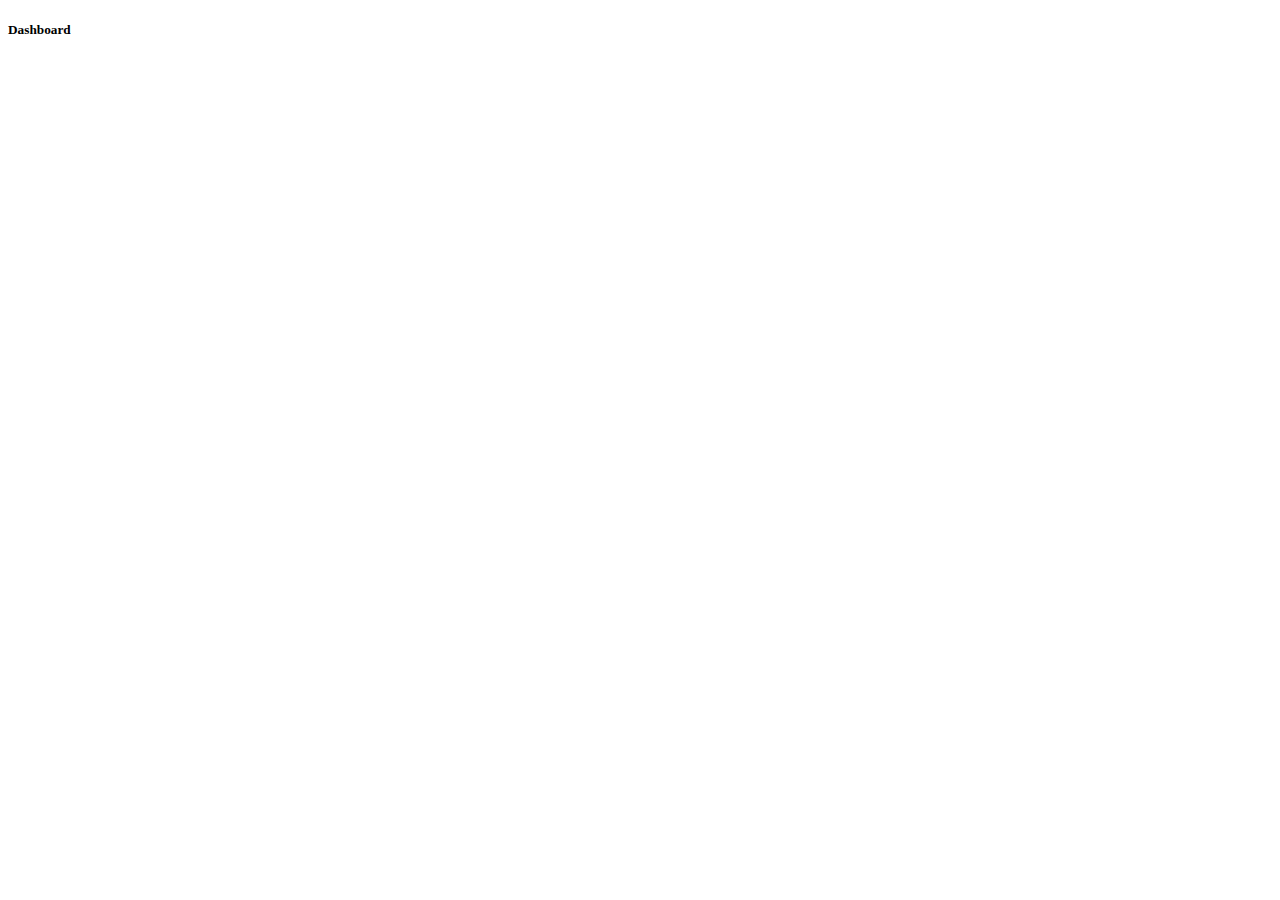
==== index.html @ f3d2bc2e "add heading" ====
<!DOCTYPE html>
<html lang="en">
<head>
    <meta charset="UTF-8">
    <meta name="viewport" content="width=device-width, initial-scale=1.0">
    <title>Document</title>
</head>
<body>
    <h5>Dashboard</h5>
</body>
</html>
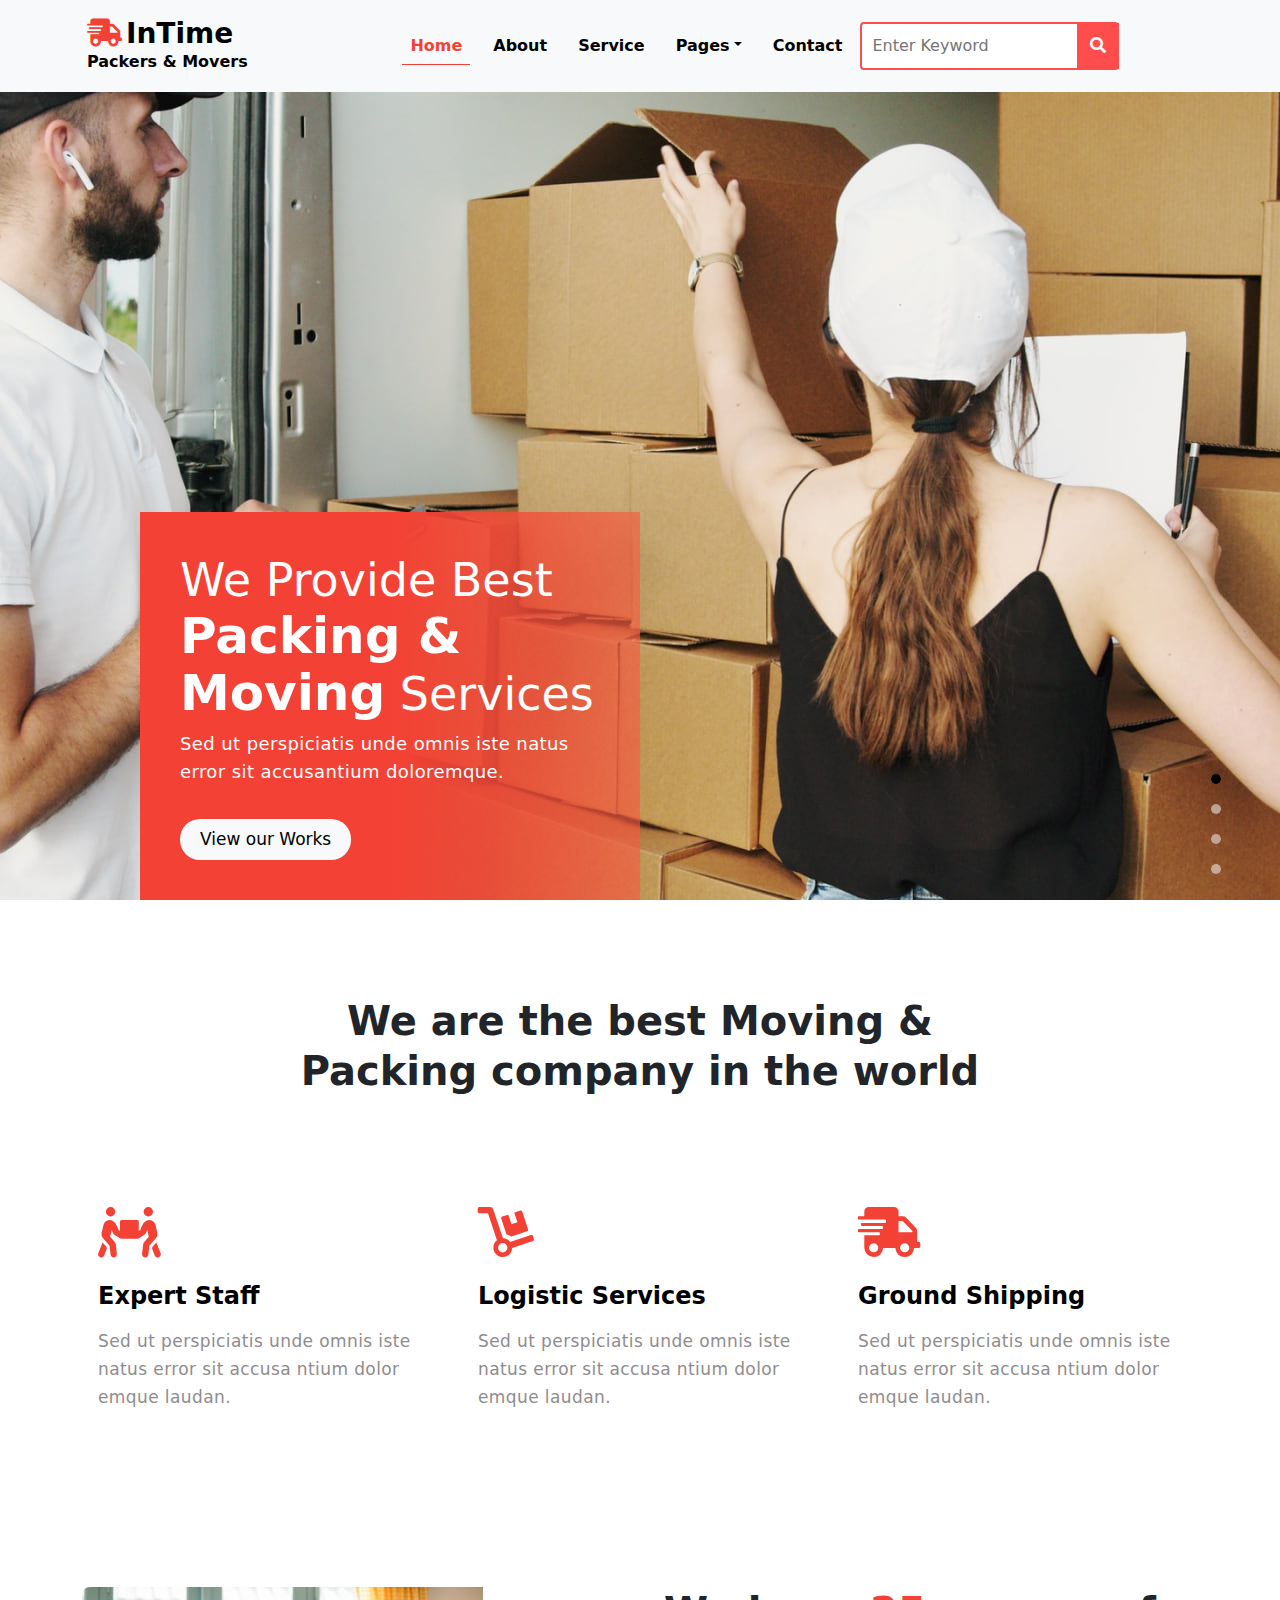
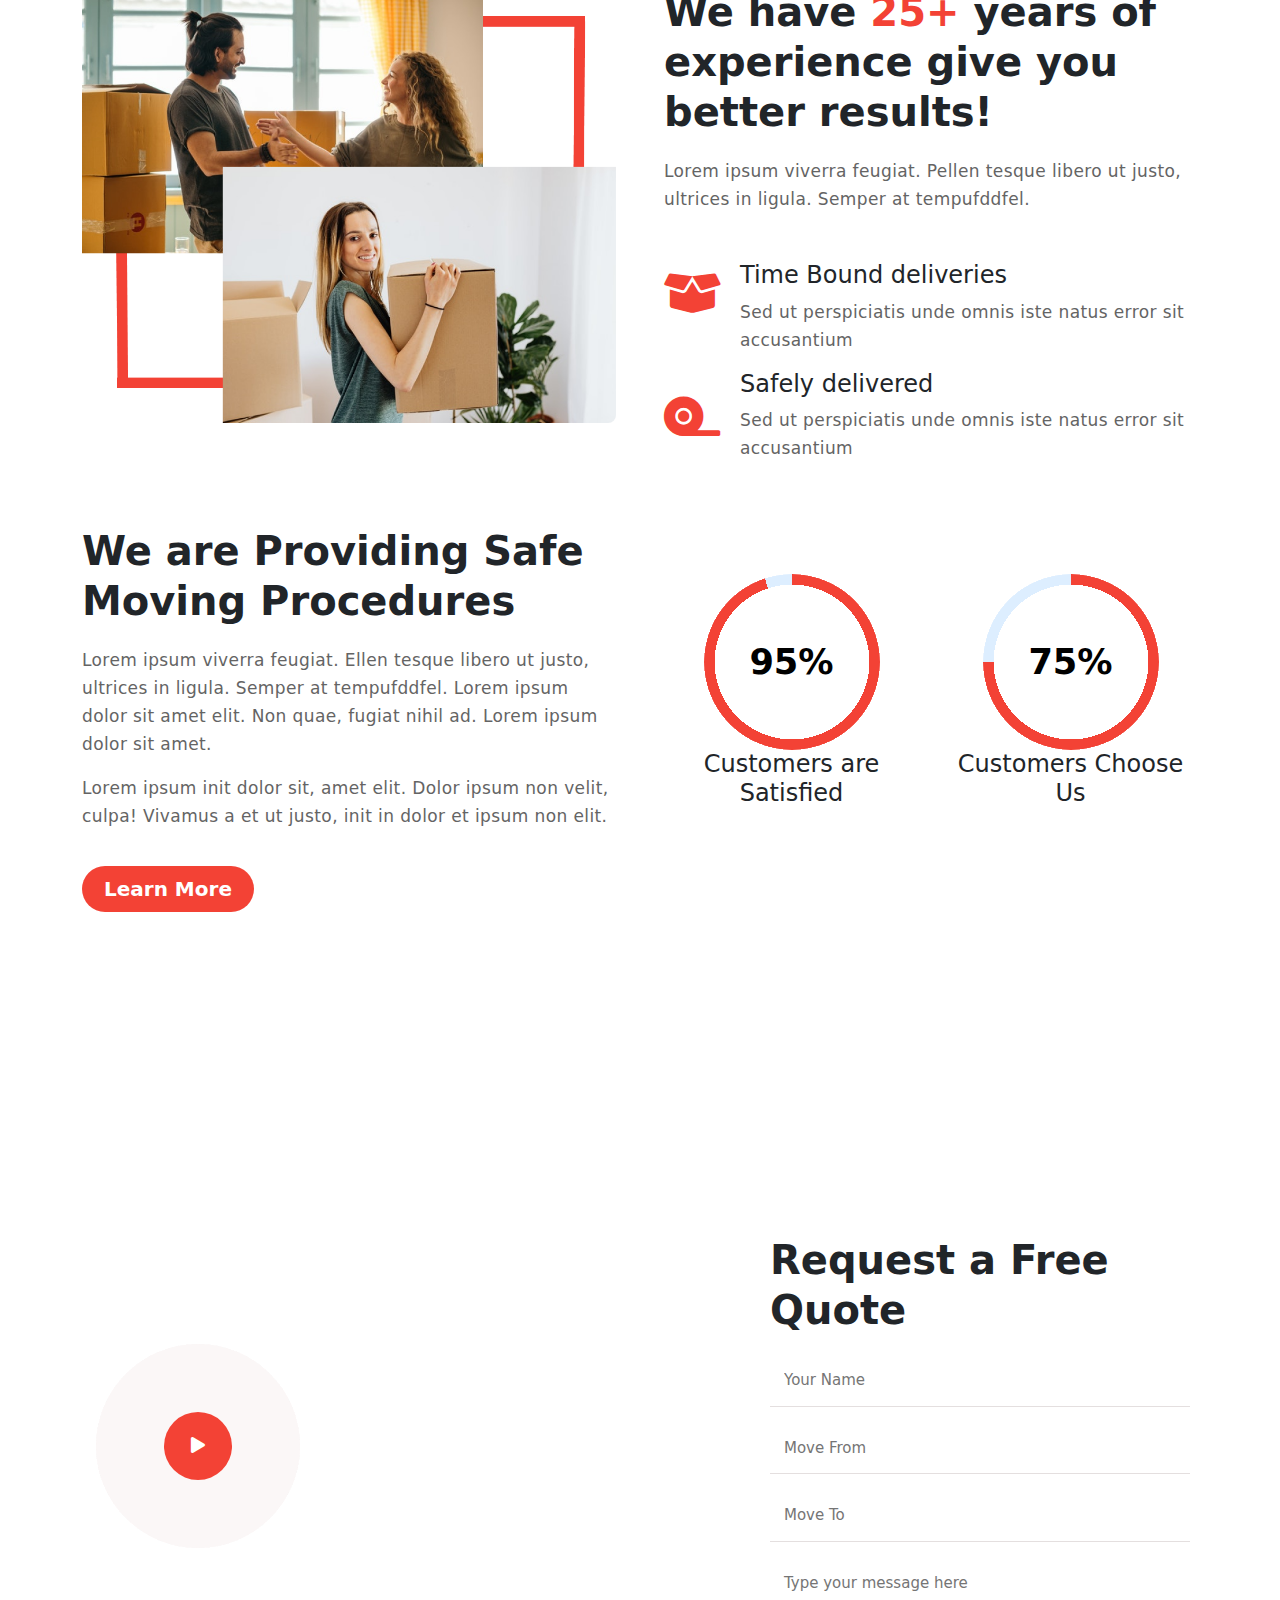
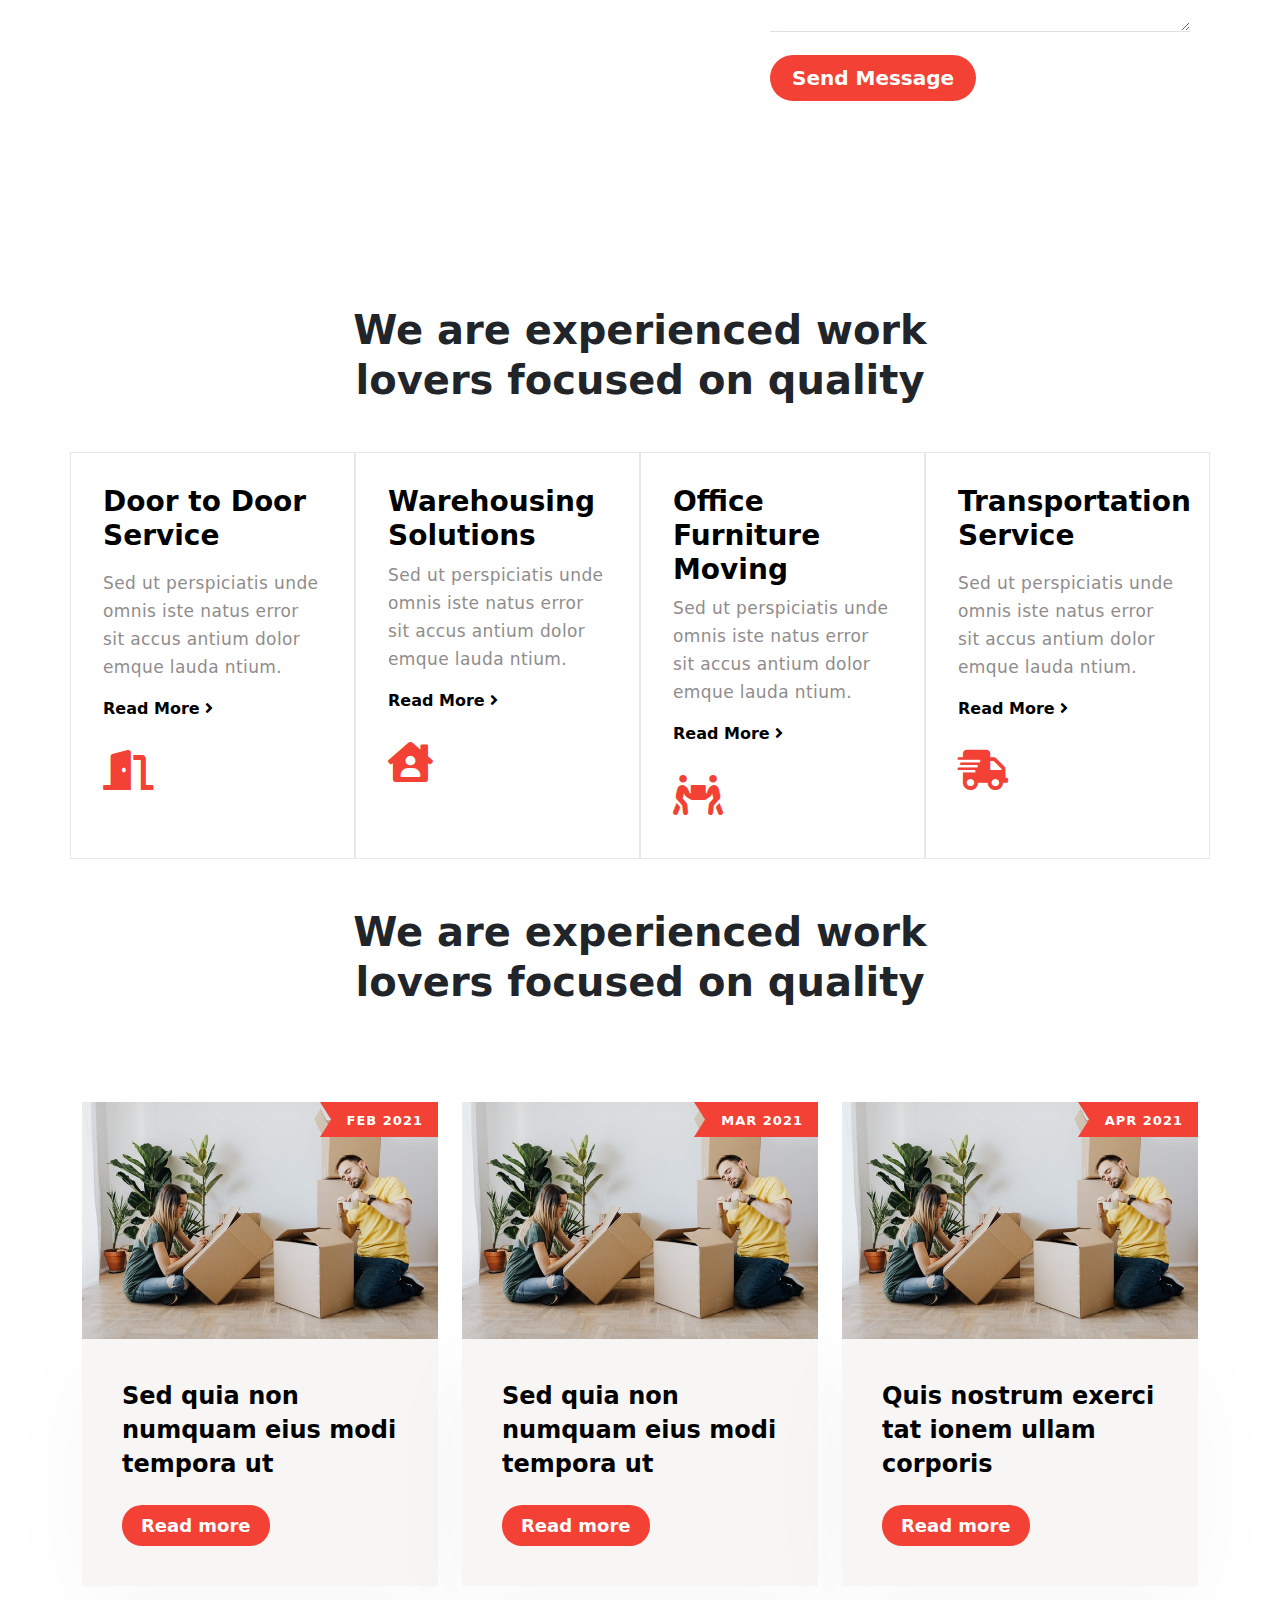
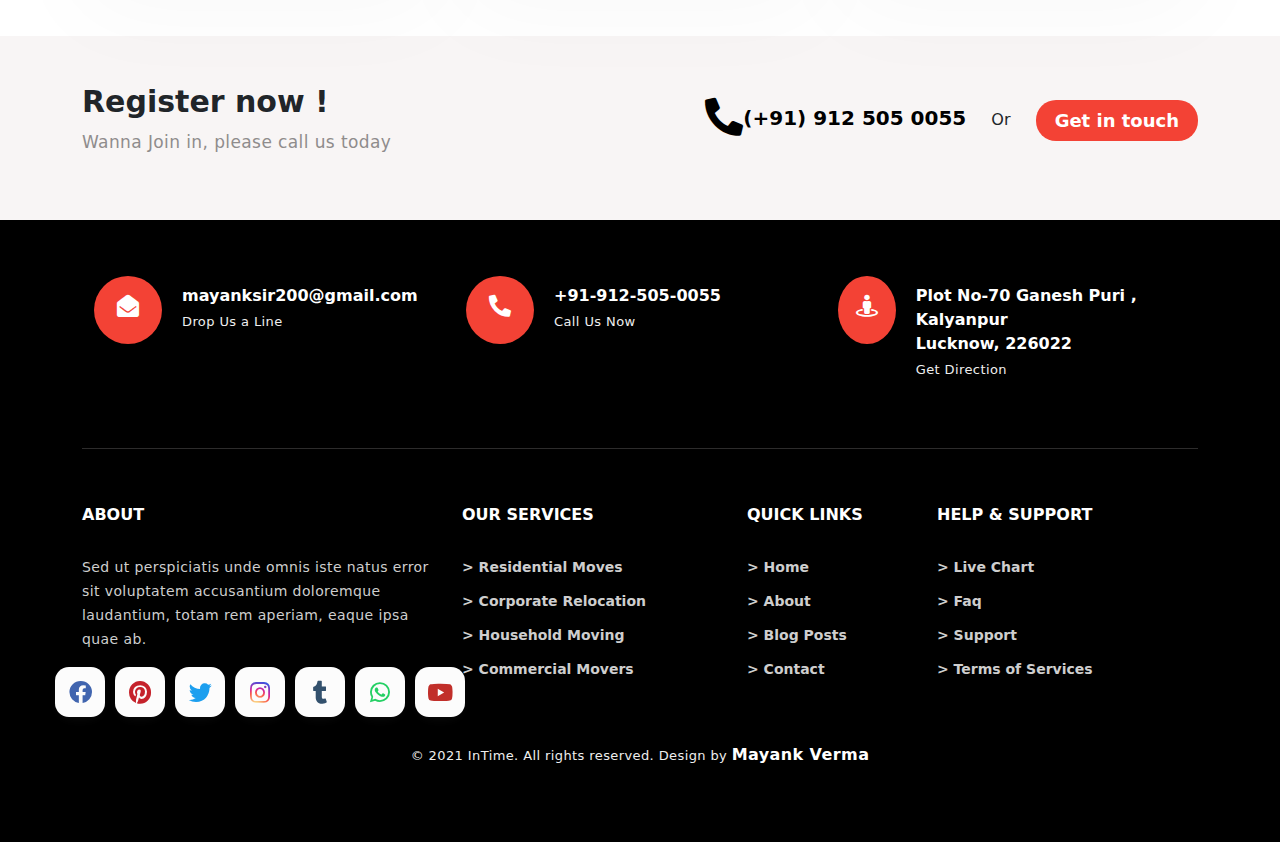
==== commit 584b421c: "add new project" ====
--- a/index.html
+++ b/index.html
@@ -2,10 +2,524 @@
 <html lang="en">
 <head>
     <meta charset="UTF-8">
+    <meta http-equiv="X-UA-Compatible" content="IE=edge">
     <meta name="viewport" content="width=device-width, initial-scale=1.0">
-    <title>Document</title>
+    <title>MK  InTime Packers & Movers</title>
+    <link rel="icon" type="image/x-icon" href="image/LOGO.jpeg">
+    <link rel="stylesheet" href="css/style.css">
+    <link rel="preconnect" href="https://fonts.googleapis.com">
+    <link rel="preconnect" href="https://fonts.gstatic.com" crossorigin>
+    <link href="https://fonts.googleapis.com/css2?family=Quicksand&display=swap" rel="stylesheet">
+    <link href="https://cdn.jsdelivr.net/npm/bootstrap@5.2.1/dist/css/bootstrap.min.css" rel="stylesheet">
+    <link rel="stylesheet" href="https://cdnjs.cloudflare.com/ajax/libs/font-awesome/5.15.4/css/all.min.css"
+        integrity="sha512-1ycn6IcaQQ40/MKBW2W4Rhis/DbILU74C1vSrLJxCq57o941Ym01SwNsOMqvEBFlcgUa6xLiPY/NS5R+E6ztJQ=="
+        crossorigin="anonymous" referrerpolicy="no-referrer" />
+
+
 </head>
+
 <body>
-    <h5>Dashboard</h5>
+    <nav class="navbar navbar-expand-lg navbar-light bg-light logo_size fixed-top">
+        <div class="container-fluid">
+            <a class="navbar-brand navbar_size" href="index.html">
+                <i class="fas fa-shipping-fast mr-1"></i>InTime <span>Packers &amp; Movers</span>
+            </a>
+            <button class="navbar-toggler" type="button" data-bs-toggle="collapse" data-bs-target="#navbarTogglerDemo01"
+                aria-controls="navbarTogglerDemo01" aria-expanded="false" aria-label="Toggle navigation">
+                <span class="navbar-toggler-icon"></span>
+            </button>
+            <div class="collapse navbar-collapse  my_navbar" id="navbarTogglerDemo01">
+                <ul class="navbar-nav">
+                    <li class="nav-item active">
+                        <a class="nav-link" href="index.html">Home</a>
+                    </li>
+                    <li class="nav-item">
+                        <a class="nav-link" href="index about.html">About</a>
+                    </li>
+                    <li class="nav-item">
+                        <a class="nav-link" href="index service.html">Service</a>
+                    </li>
+                    <li class="nav-item dropdown">
+                        <a class="nav-link dropdown-toggle show" href="#" role="button"
+                            data-bs-toggle="dropdown">Pages</a>
+                        <ul class="dropdown-menu">
+                            <li><a class="dropdown-item active" href="blogpost.html">Blog Post</a></li>
+                            <li><a class="dropdown-item" href="blogSingle.html">Blog Single</a></li>
+                            <li><a class="dropdown-item" href="IntimeErrorPage.html">404 Page</a></li>
+                            <li><a class="dropdown-item" href="IntimeEmailTemplate.html">Email Template</a></li>
+                            <li><a class="dropdown-item" href="index.html">Landing Page</a></li>
+                            <li><a class="dropdown-item" href="#">Shortcodes</a></li>
+                        </ul>
+                    <li class="nav-item">
+                        <a class="nav-link" href="index contact.html">Contact</a>
+                    </li>
+                </ul>
+                <div class="search-right ml-lg-3">
+                    <form action="error.html" method="GET" class="search-box position-relative">
+                        <div class="input-search">
+                            <input type="search" placeholder="Enter Keyword" name="search" required="required"
+                                autofocus="" class="search-popup">
+                        </div>
+                        <button type="submit" class="btn search-btn"><i class="fas fa-search"></i></button>
+                    </form>
+                </div>
+                <div class="dark-light">
+                    <i class='bx bx-moon moon'></i>
+                    <i class='bx bx-sun sun'></i>
+                  </div>
+            </div>
+        </div>
+    </nav>
+    <!-- -------------------------------------------image_banner_section--------------------------------------------------------------------------
+    ----------------------------------------------------------------------------------->
+    <section>
+        <div id="carouselExampleCaptions" class="carousel slide" data-bs-ride="carousel">
+            <ul class="carousel-indicators">
+                <li data-bs-target="#carouselExampleCaptions" data-bs-slide-to="0" class="active" aria-current="true"
+                    aria-label="Slide 1"></li>
+                <li data-bs-target="#carouselExampleCaptions" data-bs-slide-to="1" aria-label="Slide 2"></li>
+                <li data-bs-target="#carouselExampleCaptions" data-bs-slide-to="2" aria-label="Slide 3"></li>
+                <li data-bs-target="#carouselExampleCaptions" data-bs-slide-to="3" aria-label="Slide 4"></li>
+            </ul>
+            <div class="carousel-inner mb-5">
+                <div class="carousel-item active" data-bs-interval="3000">
+                    <img src="./image/banner1.jpg" class="d-block w-100" alt="banner1">
+                    <div class="banner-info-bg">
+                        <h5>We Provide Best <span class="font-weight-bold">Packing &amp; Moving</span> Services</h5>
+                        <p class="mt-2">Sed ut perspiciatis unde omnis iste natus error sit accusantium doloremque.</p>
+                        <a href="#"><button type="button" class="btn btn-light"> View our Works</button></a>
+                    </div>
+                </div>
+                <div class="carousel-item" data-bs-interval="2000">
+                    <img src="./image/banner2.jpg" class="d-block w-100" alt="banner2">
+                    <div class="banner-info-bg">
+                        <h5>We Provide Best <span class="font-weight-bold">Packing &amp; Moving</span> Services</h5>
+                        <p class="mt-2">Sed ut perspiciatis unde omnis iste natus error sit accusantium doloremque.</p>
+                        <a href="#"><button type="button" class="btn btn-light"> View our Works</button></a>
+                    </div>
+                </div>
+                <div class="carousel-item" data-bs-interval="2000">
+                    <img src="./image/banner3.jpg" class="d-block w-100" alt="banner3">
+                    <div class="banner-info-bg">
+                        <h5>We Provide Best <span class="font-weight-bold">Packing &amp; Moving</span> Services</h5>
+                        <p class="mt-2">Sed ut perspiciatis unde omnis iste natus error sit accusantium doloremque.</p>
+                        <a href="#"><button type="button" class="btn btn-light"> View our Works</button></a>
+                    </div>
+                </div>
+                <div class="carousel-item" data-bs-interval="2000">
+                    <img src="./image/banner4.jpg" class="d-block w-100" alt="banner4">
+
+                    <!-- ----------------------banner_info/////banner_image------------------------------------ -->
+
+                    <div class="banner-info-bg">
+                        <h5>We Provide Best <span class="font-weight-bold">Packing &amp; Moving</span> Services</h5>
+                        <p class="mt-2">Sed ut perspiciatis unde omnis iste natus error sit accusantium doloremque.</p>
+                        <a href="#"><button type="button" class="btn btn-light"> View our Works</button></a>
+                    </div>
+                </div>
+            </div>
+        </div>
+    </section>
+    <!-- -------------------------------------------about_section----------------------------------------------------------------
+   ----------------------------------------------------------------------------------->
+    <section class="about_section py-5">
+        <div class="container">
+            <div class="title_heading">
+                <h3 class="title_main">We are the best Moving &amp; Packing company in the <span>world</span></h3>
+            </div>
+            <div class="row py-5">
+                <div class="col-lg-4 col-md-6">
+                    <div class="about-single p-3">
+                        <div class="about-icon mb-4">
+                            <i class="fas fa-people-carry"></i>
+                        </div>
+                        <div class="about-content">
+                            <h5 class="mb-3"><a href="about.html">Expert Staff</a></h5>
+                            <p>Sed ut perspiciatis unde omnis iste natus error sit accusa ntium dolor emque
+                                laudan.</p>
+                        </div>
+                    </div>
+                </div>
+                <div class="col-lg-4 col-md-6 mt-md-0 mt-3">
+                    <div class="about-single p-3">
+                        <div class="about-icon mb-4">
+                            <i class="fas fa-dolly"></i>
+                        </div>
+                        <div class="about-content">
+                            <h5 class="mb-3"><a href="about.html">Logistic Services</a></h5>
+                            <p>Sed ut perspiciatis unde omnis iste natus error sit accusa ntium dolor emque
+                                laudan.</p>
+                        </div>
+                    </div>
+                </div>
+                <div class="col-lg-4 col-md-6 mt-lg-0 mt-3">
+                    <div class="about-single p-3">
+                        <div class="about-icon mb-4">
+                            <i class="fas fa-shipping-fast"></i>
+                        </div>
+                        <div class="about-content">
+                            <h5 class="mb-3"><a href="about.html">Ground Shipping</a></h5>
+                            <p>Sed ut perspiciatis unde omnis iste natus error sit accusa ntium dolor emque
+                                laudan.</p>
+                        </div>
+                    </div>
+                </div>
+            </div>
+        </div>
+    </section>
+    <!-- -------------------------------------------about_block_section-----------------------------------------------
+   ----------------------------------------------------------------------------------->
+    <section class="about_block mt-5">
+        <div class="container">
+            <div class="row gx-5">
+                <div class="col-lg-6 mb-5">
+                    <img class="img-fluid img_responsive" src="./image/about.png" alt="about">
+                </div>
+                <div class="col-lg-6 title_main-2">
+                    <h3>
+                        We have
+                        <span>25+</span>
+                        years of experience give you better results!
+                    </h3>
+                    <p>
+                        Lorem ipsum viverra feugiat. Pellen tesque libero ut justo, ultrices in ligula. Semper at
+                        tempufddfel.
+                    </p>
+                    <div class="about-info-m d-flex mt-5">
+                        <div class="icon_style">
+                            <i class="fas fa-box-open mr-4"></i>
+                        </div>
+                        <div class="about-detail">
+                            <h4>Time Bound deliveries</h4>
+                            <p>Sed ut perspiciatis unde omnis iste natus error sit accusantium</p>
+                        </div>
+                    </div>
+                    <div class="about-info-m d-flex">
+                        <div class="icon_style">
+                            <i class="fas fa-tape mt-4"></i>
+                        </div>
+                        <div class="about-detail">
+                            <h4>Safely delivered</h4>
+                            <p>Sed ut perspiciatis unde omnis iste natus error sit accusantium</p>
+                        </div>
+                    </div>
+                </div>
+            </div>
+        </div>
+    </section>
+    <!-- -------------------------------------------about_block_section--------------------------------------------------
+   ----------------------------------------------------------------------------------->
+    <section class="home_block mt-5">
+        <div class="container">
+            <div class="row gx-5">
+                <div class="col-lg-6 title_main-2">
+                    <h3>
+                        We are Providing Safe Moving Procedures
+                    </h3>
+                    <p>
+                        Lorem ipsum viverra feugiat. Ellen tesque libero ut justo, ultrices in ligula. Semper at
+                        tempufddfel.
+                        Lorem ipsum dolor sit amet elit. Non quae, fugiat nihil ad. Lorem ipsum dolor sit amet.
+                    </p>
+                    <p>
+                        Lorem ipsum init dolor sit, amet elit. Dolor ipsum non velit, culpa! Vivamus a et ut justo,
+                        init in dolor et ipsum non elit.
+                    </p>
+                    <a href="#" class="btn btn_style">Learn More </a>
+                </div>
+                <div class="col-lg-6 title_main-2 mt-5">
+                    <div class="row text-center">
+                        <div class="col-md-6 d-flex justify-content-center">
+                            <div class="circle1">
+                                <div class="mx-auto" role="progressbar" aria-valuenow="95" aria-valuemin="0"
+                                    aria-valuemax="100" style="--value:95"></div>
+                                <h4>Customers are Satisfied</h4>
+                            </div>
+                        </div>
+                        <div class="col-md-6 d-flex justify-content-center">
+                            <div class="circle1">
+                                <div class="mx-auto" role="progressbar" aria-valuenow="75" aria-valuemin="0"
+                                    aria-valuemax="100" style="--value:75"></div>
+                                <h4>Customers Choose Us</h4>
+                            </div>
+                        </div>
+                    </div>
+                </div>
+            </div>
+        </div>
+        </div>
+    </section>
+    <!----------------------------------------------vdo_banner_section-----------------------------
+    -------------------------------------------------------------------------------------------------------->
+    <section class="vdo_banner mt-5">
+        <div class="container">
+            <div class="row align-items-center sec_vdo">
+                <div class="col-lg-6 col-sm-4">
+                    <div class="video-main">
+                        <div class="promo-video">
+                            <div class="waves-block">
+                                <div class="waves wave-1"></div>
+                                <div class="waves wave-2"></div>
+                                <div class="waves wave-3"></div>
+                            </div>
+                        </div>
+                        <a href="https://www.youtube.com/watch?v=BqI0Q7e4kbk" class="video video-popup mfp-iframe"
+                            data-lity>
+                            <i class="fa fa-play"></i></a>
+                    </div>
+                </div>
+                <div class="col-lg-6 col-sm-8">
+                    <div class="form_content title_main-2">
+                        <h3>Request a Free Quote</h3>
+                        <form action="#" method="post">
+                            <input type="text" name="Name" id="w3lName" placeholder="Your Name" required=""
+                                autocomplete="off">
+                            <input type="text" name="Name" id="w3lName" placeholder="Move From" required="">
+                            <input type="text" name="Name" id="w3lName" placeholder="Move To" required="">
+                            <textarea name="Message" id="w3lMessage" placeholder="Type your message here"
+                                required=""></textarea>
+                            <button class="btn btn-style">Send Message</button>
+                        </form>
+                    </div>
+                </div>
+            </div>
+        </div>
+    </section>
+    <!-- ---------------------------------------------------------------company_fetures_section------------------------
+    -------------------------------------- -->
+    <section class="company_fetures">
+        <div class="container">
+            <div class="title_heading">
+                <h3 class="title_main">We are experienced work lovers focused on quality</h3>
+            </div>
+            <div class="row">
+                <div class="col-lg-3 col-sm-6 feature-body">
+                    <div class="feature-info">
+                        <h3 class="feature-titel mb-3"> <a href="about.html">Door to Door Service</a></h3>
+                        <p>Sed ut perspiciatis unde omnis iste natus error sit accus antium dolor emque lauda ntium.
+                        </p>
+                        <a href="about.html" class="feature-link">Read More <i class="fas fa-angle-right"></i></a>
+                    </div>
+                    <div class="feature-icon">
+                        <i class="fas fa-door-open"></i>
+                    </div>
+                </div>
+                <div class="col-lg-3 col-sm-6 feature-body">
+                    <div class="feature-info">
+                        <h3> <a href="about.html">Warehousing Solutions</a></h3>
+                        <p>Sed ut perspiciatis unde omnis iste natus error sit accus antium dolor emque lauda ntium.
+                        </p>
+                        <a href="about.html" class="feature-link">Read More <i class="fas fa-angle-right"></i></a>
+                    </div>
+                    <div class="feature-icon">
+                        <i class="fas fa-house-user"></i>
+                    </div>
+                </div>
+                <div class="col-lg-3 col-sm-6 feature-body">
+                    <div class="feature-info">
+                        <h3 class="feature-titel"> <a href="about.html">Office Furniture Moving</a></h3>
+                        <p>Sed ut perspiciatis unde omnis iste natus error sit accus antium dolor emque lauda ntium.
+                        </p>
+                        <a href="about.html" class="feature-link">Read More <i class="fas fa-angle-right"></i></a>
+                    </div>
+                    <div class="feature-icon">
+                        <i class="fas fa-people-carry"></i>
+                    </div>
+                </div>
+                <div class="col-lg-3 col-sm-6 feature-body">
+                    <div class="feature-info">
+                        <h3 class="feature-titel mb-3"> <a href="about.html">Transportation Service</a></h3>
+                        <p>Sed ut perspiciatis unde omnis iste natus error sit accus antium dolor emque lauda ntium.
+                        </p>
+                        <a href="about.html" class="feature-link">Read More <i class="fas fa-angle-right"></i></a>
+                    </div>
+                    <div class="feature-icon">
+                        <i class="fas fa-shipping-fast"></i>
+                    </div>
+                </div>
+            </div>
+        </div>
+    </section>
+    <!-- ----------------------------------------Blog_content--Section----------------------------------------
+    ---------------------------------------- -->
+
+    <section class="blog_content mt-5">
+        <div class="container">
+            <div class="title_heading">
+                <h3 class="title_main">We are experienced work lovers focused on quality</h3>
+            </div>
+            <div class="row">
+                <div class="col-lg-4 col-md-6  mt-5">
+                    <div class="card-header p-0 position-relative">
+                        <a href="blogSingle.html" class="zoom d-block">
+                            <img class="card-img-bottom d-block" src="./image/blog2.jpg" alt="Card image cap">
+                        </a>
+                        <div class="course-price-badge">Feb 2021</div>
+                    </div>
+                    <div class="card-body course-details">
+                        <a href="blogSingle.html" class="course-desc">Sed quia non numquam eius modi tempora ut
+                        </a>
+                        <div class="blog-bottom-info mt-4">
+                            <a href="blogSingle.html" class="btn btn-style">Read more</a>
+                        </div>
+                    </div>
+                </div>
+                <div class="col-lg-4 col-md-6  mt-5">
+                    <div class="card-header p-0 position-relative">
+                        <a href="blogSingle.html" class="zoom d-block">
+                            <img class="card-img-bottom d-block" src="./image/blog2.jpg" alt="Card image cap">
+                        </a>
+                        <div class="course-price-badge">MAR 2021</div>
+                    </div>
+                    <div class="card-body course-details">
+                        <a href="blogSingle.html" class="course-desc">Sed quia non numquam eius modi tempora ut
+                        </a>
+                        <div class="blog-bottom-info mt-4">
+                            <a href="blogSingle.html" class="btn btn-style">Read more</a>
+                        </div>
+                    </div>
+                </div>
+                <div class="col-lg-4 col-md-6 mt-5">
+                    <div class="card-header p-0 position-relative">
+                        <a href="blogSingle.html" class="zoom d-block">
+                            <img class="card-img-bottom d-block" src="./image/blog2.jpg" alt="Card image cap">
+                        </a>
+                        <div class="course-price-badge">APR 2021</div>
+                    </div>
+                    <div class="card-body course-details">
+                        <a href="blogSingle.html" class="course-desc">Quis nostrum exerci tat ionem ullam corporis
+                            <div class="blog-bottom-info mt-4">
+                                <a href="blogSingle.html" class="btn btn-style">Read more</a>
+                            </div>
+                    </div>
+                </div>
+            </div>
+        </div>
+    </section>
+    <!-- --------------------------------------------call_action-----------------------------
+    ------------------------------------ -->
+    <section class="call_action">
+        <div class="container py-md-5 py-6">
+            <div class="row">
+                <div class="col-md-6 col-float-lt">
+                    <h3 class="title-big">Register now !</h3>
+                    <p>Wanna Join in, please call us today</p>
+                </div>
+                <div class="col-md-6 float-rt action_sec" style="text-align:right;">
+                    <ul class="buttons">
+                        <li class="phone-sec"><span><i class='fas fa-phone-alt'></i></span>
+                            <a class="call-style-w3" href="tel:(+91)&nbsp;912 505 0055">(+91) 912 505 0055</a>
+                        </li>
+                        <li class="green">Or</li>
+                        <li><a href="index contact.html" class="btn btn-style">Get in touch</a> </li>
+                    </ul>
+                </div>
+            </div>
+        </div>
+        </div>
+    </section>
+    <!-- --------------------------------------------footer_section-----------------------------
+    ------------------------------------ -->
+    <footer class="footer_web py-2">
+        <div class="container py-md-5 py-4">
+            <div class="sub_contact mb-5 pb-5">
+                <div class="row mx-auto">
+                    <div class="col-md-4 col-sm-6 footer-contact ">
+                        <span class="fas fa-envelope-open" aria-hidden="true"></span>
+                        <div class="mt-2">
+                            <a href="mailto:mayanksir200@gmail.com">mayanksir200@gmail.com</a>
+                            <p>Drop Us a Line</p>
+                        </div>
+                    </div>
+                    <div class="col-md-4 col-sm-6 footer-contact">
+                        <span class="fas fa-phone-alt" aria-hidden="true"></span>
+                        <div class="mt-2">
+                            <a href="tel:+91-912-505-0055">+91-912-505-0055</a>
+                            <p>Call Us Now</p>
+                        </div>
+                    </div>
+                    <div class="col-md-4 col-sm-6 footer-contact  ">
+                        <span class="fas fa-street-view" aria-hidden="true"></span>
+                        <div class="mt-2">
+                            <a href="https://goo.gl/maps/ehGGfSjqwCqf8eVH6">Plot No-70 Ganesh Puri , Kalyanpur<br>
+                                Lucknow, 226022</a>
+                            <p>Get Direction</p>
+                        </div>
+                    </div>
+                </div>
+            </div>
+            <div class="row sub_column pt-lg-2">
+                <div class="col-lg-4 col-sm-6 sub-one-left">
+                    <h6>About</h6>
+                    <p>Sed ut perspiciatis unde omnis iste natus error sit voluptatem accusantium
+                        doloremque
+                        laudantium, totam rem aperiam, eaque ipsa quae ab.
+                    </p>
+                    <div class="wrapper">
+                        <a href="#"><div class="bg-ico" id="facebook"><i class="fab fa-facebook social  facebook fa-3x"></i></div></a>
+                        <a href="#"><div class="bg-ico" id="pinterest"><i class="fab fa-pinterest social  pinterest fa-3x"></i></div></a>
+                        <a href="#"><div class="bg-ico" id="twitter"><i class="fab fa-twitter social  twitter fa-3x"></i></div></a>
+                        <a href="#"><div class="bg-ico" id="instagram"><i class="fab fa-instagram social  instagram fa-3x"></i></div></a>
+                        <a href="#"><div class="bg-ico" id="tumblr"><i class="fab fa-tumblr social  tumblr fa-3x"></i></div></a>
+                        <a href="#"><div class="bg-ico" id="whatsapp"><i class="fab fa-whatsapp social  whatsapp fa-3x"></i></div></a>
+                        <a href="#"><div class="bg-ico" id="youtube"><i class="fab fa-youtube social  youtube fa-3x"></i></div></a>
+                    </div>                        
+                </div>
+                <div class="col-lg-3 col-sm-6 sub-two-right pl-lg-5 mt-sm-0 mt-5">
+                    <h6>Our Services</h6>
+                    <ul>
+                        <li><a href="services.html">>&nbsp;Residential Moves</a>
+                        </li>
+                        <li><a href="services.html">>&nbsp;Corporate Relocation</a>
+                        </li>
+                        <li><a href="services.html">>&nbsp;Household Moving</a>
+                        </li>
+                        <li><a href="services.html">>&nbsp;Commercial Movers</a>
+                        </li>
+                    </ul>
+                </div>
+                <div class="col-lg-2 col-sm-6 sub-two-right mt-lg-0 mt-sm-5 mt-4">
+                    <h6>Quick links</h6>
+                    <ul>
+                        <li><a href="index.html">>&nbsp;Home</a></li>
+                        <li><a href="about.html">>&nbsp;About</a>
+                        </li>
+                        <li><a href="blog.html">>&nbsp;Blog Posts</a>
+                        </li>
+                        <li><a href="contact.html">>&nbsp;Contact</a></li>
+                    </ul>
+                </div>
+                <div class="col-lg-3 col-sm-6 sub-two-right pl-lg-5 mt-lg-0 mt-sm-5 mt-4">
+                    <h6>Help &amp; Support</h6>
+                    <ul>
+                        <li><a href="#live">>&nbsp;Live Chart</a></li>
+                        <li><a href="#faq">>&nbsp;Faq</a></li>
+                        <li><a href="#support">>&nbsp;Support</a></li>
+                        <li><a href="#terms">>&nbsp;Terms of Services</a></li>
+                    </ul>
+                </div>
+            </div>
+            <div class="copyright-footer text-center mt-4">
+                <div class="container">
+                    <div class="columns">
+                        <p>© 2021 InTime. All rights reserved. Design by
+                            <a href="https://www.linkedin.com/in/mayank-verma-4409b9237" target="_blank">Mayank Verma</a>
+                        </p>
+                    </div>
+                </div>
+            </div>
+        </div>
+    </footer>
+
+    <script src="https://cdn.jsdelivr.net/npm/bootstrap@5.2.1/dist/js/bootstrap.bundle.min.js"></script>
+    <script src="https://cdnjs.cloudflare.com/ajax/libs/jquery/3.6.1/jquery.min.js"></script>
+    <script>
+        function myFunction() {
+            var element = document.body;
+            element.classList.toggle("dark-mode");
+        }
+    </script>
+
 </body>
+
 </html>--- a/css/style.css
+++ b/css/style.css
@@ -0,0 +1,1601 @@
+*{
+    margin: 0;
+    padding: 0;
+    box-sizing: border-box;
+    
+}
+
+body{
+    
+    font-family: -apple-system, BlinkMacSystemFont, "Segoe UI", Roboto, Oxygen-Sans, Ubuntu, Cantarell, "Helvetica Neue", 
+    sans-serif;
+    
+}
+/* ------------------------------------------navbar_section------------------------------------------ */
+header {
+    background-color:aliceblue;
+    padding: 0px;
+    transition: all 0.4s ease 0s;
+    height: 90px;
+    display: grid;
+    align-items: center;
+}
+.nav_fixed_top{
+    position: fixed;
+    top: 0;
+    right: 0;
+    left: 0;
+    z-index: 1030;
+}
+.logo_size .navbar-brand{
+    font-size: 28px;
+    font-weight: 800;
+    margin-left: 75px;
+}
+.navbar-brand i{
+    color: #f34235;
+    margin-right: 4px;
+}
+.navbar .navbar-brand:hover{
+    color: #f34235 !important;
+
+}
+.navbar-brand span{
+    font-size: 16px;
+    font-weight: 600;
+    display: block;
+    text-align: center;
+    color: #000;
+    position: relative;
+    top: -5px;
+    transition: 1s background-color;
+}
+.navbar-brand span:hover{
+    color:#f34235;
+    transition-delay: 0;
+}
+
+.my_navbar{
+      justify-content: center;
+}
+.navbar-expand-lg .navbar-nav .nav-item.active .nav-link, .navbar-expand-lg .navbar-nav .nav-link:hover {
+    border-bottom: 1px solid #f34235;
+    color: #f34235;
+    transition-delay: 0;
+}
+.navbar-expand-lg .navbar-nav .nav-link {
+    padding: 6px 7px;
+    font-size: 16px;
+    color: #000;
+    font-weight: 600;
+    transition: 1s background-color;
+}
+.my_navbar .navbar-nav{
+    gap: 15px;
+}
+.my_navbar .dropdown-item {
+    font-size: 16px;
+    color: #000;
+    padding: 5px 24px;
+    font-weight: 600;
+}
+a.dropdown-item.active {
+    background: transparent;
+    color:#ff4c4c;
+    
+}
+a.dropdown-item:hover{
+    color: #ff4c4c;
+    background: transparent;
+   
+}
+.my_navbar .dropdown-menu{
+    width: 12rem;
+    transform: translateX(-50px);
+    background: #fff;
+    border: 1px solid var(--border-color);
+    box-shadow: rgb(12 12 12 / 6%) 0px 1px 20px 0px;
+    padding: 1rem 0;
+
+}
+.navbar .search-right {
+    margin: 0 10px 0 10px;
+}
+.navbar form.search-box {
+    display: flex;
+    align-items: center;
+}
+.navbar form.search-box input {
+    font-size: 16px;
+    color: #000;
+    border: none;
+    background: #ffff;
+    padding: 10px 45px 10px 10px;
+    width: 100%;
+    border-radius: 4px;
+    border: 2px solid #ff4c4c;
+    outline: none;
+    overflow: visible;
+}
+.btn.search-btn {
+    position: absolute;
+    color: #fff;
+    right: 0;
+    padding: 10px 12px;
+    background-color: #ff4c4c !important;
+    border-radius: 0;
+}
+@media (max-width: 992px){
+    .my_navbar .dropdown-menu {
+        margin-left: 52px;
+    }
+    }
+            /* -------------------------navbar_end------------------------- */
+
+/* ---------------------------banner_image_section------------------------------------------------------- */
+ 
+.banner-info-bg {
+    max-width: 500px;
+    background: #f34235;
+    padding: 40px;
+    position: absolute;
+    margin-left: 140px;
+    bottom: 0;
+    z-index: 99;
+    background: linear-gradient(to right, #f34235 51%, #f85a40a1 100%);
+}
+.carousel-inner .banner-info-bg h5 {
+    font-size: 46px;
+    line-height: 56px;
+    font-weight: 300;
+    color: #fff;
+}
+.carousel-inner .banner-info-bg p {
+    color: #fff;
+    font-size: 18px;
+    font-weight: 300;
+}
+.btn-style-white {
+    color: #060606;
+    background: #fff;
+}
+.banner-info-bg span{
+    color: #fff;
+    font-size: 50px;
+    font-weight: 600;
+}
+.banner-info-bg .btn{
+
+    border-radius: 20px;
+    font-size: 17px;
+    padding: 8px 20px;
+    border: none;
+    font-weight: 500;
+    margin-top: 17px;
+    transition: 1s background-color;
+}
+
+button.btn.btn-light:hover {
+    background: #000;
+    border: none;
+    color: #fff;
+    transition-delay: 0;
+}
+.form_content button{
+    background: #f34235;
+    border-radius: 25px;
+    font-size: 20px;
+    font-weight: 700;
+    color: #fff;
+    padding: 7px 21px;
+    transition: 1s background-color;
+  
+}
+.carousel .carousel-indicators {
+    display: grid;
+    left: 80%;
+}
+.carousel-item img{
+    height: 100vh;
+    object-fit: cover;
+}
+.carousel-indicators .active{
+    background-color: #000 !important;
+}
+.carousel-indicators li {
+    width: 10px !important;
+    height: 10px !important;
+    border-radius: 100%;
+}
+  
+@media (max-width: 668px){
+.banner-info-bg {
+    margin-right: 100px;
+}
+}
+           -------------------------banner_section__end-------------------------
+
+/* ----------------------------------about_section-------------------------------------------- */
+.about_section{
+    padding-top: 70px;
+}
+.title_heading {
+    max-width: 700px;
+    margin: auto;
+}
+
+.title_heading .title_main{
+    font-size: 40px;
+    line-height: 50px;
+    font-weight: 600;
+    text-align: center;
+    margin-bottom: 47px;
+    position: relative;
+}
+.about-icon i {
+    font-size: 50px;
+    color: #f34235;
+}
+.about-content a{
+    text-decoration: none;
+    transition: .5s all;
+}
+.about-content a:hover{
+    color: #f34235
+}
+.about-content h5 a {
+    font-weight: 800;
+    color: #000;
+    font-size: 24px;
+}
+p{
+    font-size: 17px;
+    color: #8f8c8c;
+    line-height: 28px;
+    letter-spacing: .4px;
+}
+
+           /* -------------------------about_section_end------------------------- */
+
+/* ------------------------------------about_block_section--------------------------------------------------------- */
+.about_block{
+  margin-top: 50px;
+}
+.img_responsive{
+    max-width: 100%;
+    display: block;
+    width: 100%;
+    border-radius: 8px;
+}
+.title_main-2 h3{
+    font-size: 40px;
+    line-height: 50px;
+    font-weight: 600;
+    position: relative;
+    margin-bottom: 20px;
+}
+.title_main-2 span{
+    color: #f34235;
+    font-weight: 900;
+}
+.title_main-2 p{ 
+    font-size: 17px !important;
+    color: #646464;
+}
+.icon_style{
+    color: #f34235;
+    font-size: 45px;
+    margin-right: 20px
+}
+
+       /* -------------------------about_block_section_end------------------------- */
+
+/* ---------------------------------------------home_block_section------------------------------------------------------------ */
+
+.home_block .btn_style{
+
+    background: #f34235;
+    border-radius: 25px;
+    font-size: 20px;
+    font-weight: 700;
+    color: #fff;
+    margin-top: 20px;
+    padding: 7px 21px;
+    transition: 1s background-color;
+  
+}
+a.btn.btn_style:hover {
+    background: black;
+    color: #fff;
+    transition-delay: 0;
+}
+.progress-circles {
+    display: grid;
+    grid-template-columns: 1fr 1fr;
+    grid-gap: 20px;
+    justify-items: center;
+    margin-top: 50px;
+}
+.progress-circles h4{
+    font-size: 19px;
+    margin-top: 22px;
+}
+
+@keyframes growProgressBar {
+    0%, 33% { --pgPercentage: 0; }
+    100% { --pgPercentage: var(--value); }
+  }
+
+@property --pgPercentage {
+    syntax: "<number>";
+    inherits: false;
+    initial-value: 0;
+  }
+  div[role="progressbar"] {
+    --size: 11rem;
+    --fg:  #f34235;
+    --bg: #def;
+    --pgPercentage: var(--value);
+    animation: growProgressBar 3s 1 forwards;
+    width: var(--size);
+    height: var(--size);
+    border-radius: 50%;
+    display: grid;
+    place-items: center;
+    background: 
+      radial-gradient(closest-side, white 88%, transparent 0 99.9%, white 0),
+      conic-gradient(var(--fg) calc(var(--pgPercentage) * 1%), var(--bg) 0)
+      ;
+    font-size: calc(var(--size) / 5);
+    color: #000;
+    font-weight: 600;
+  }
+  
+  div[role="progressbar"]::before {
+    counter-reset: percentage var(--value);
+    content: counter(percentage) '%';
+  }
+     
+   /* -------------------------home_block_section_end------------------------- */
+.vdo_banner{
+    background: url('../image/vdo_bg1.jpg') no-repeat center center fixed;
+    background-size: cover;
+    position: relative;
+    top: 85px;
+    z-index: 1;
+    width: 100%;
+    height: 800px;
+}
+.video-main {
+    position: relative;
+    top: 385px;
+    left: 100px;
+    display: inline-block;
+  }
+ 
+  .video {
+    height: 68px;
+    width: 68px;
+    line-height: 68px;
+    text-align: center;
+    border-radius: 100%;
+    background: transparent;
+    color: #fff;
+    display: inline-block;
+    background: #f34235;
+    z-index: 999;
+  }
+  a.video.video-popup.mfp-iframe:hover {
+    color: #000;
+    font-size: 20px;
+    padding-left: 5px;
+    transition: 1s background-color;
+}
+.video:hover {
+    background: #fff000e3;
+    transition-delay: 0;
+}
+.video-main .mfp-iframe{
+    position: relative;
+    bottom: 18px;
+    right: 18px;
+
+}
+@media (max-width: 768px){
+    .video-main {
+        position: relative;
+        top: 50px;
+        left: 180px;
+    }
+    .form_content {
+        position: relative;
+        bottom: 30px;
+        left: 50px;
+    }
+    }
+@keyframes waves {
+    0% {
+      -webkit-transform: scale(0.2, 0.2);
+      transform: scale(0.2, 0.2);
+      opacity: 0;
+      -ms-filter: "progid:DXImageTransform.Microsoft.Alpha(Opacity=0)";
+    }
+    50% {
+      opacity: 0.9;
+      -ms-filter: "progid:DXImageTransform.Microsoft.Alpha(Opacity=90)";
+    }
+    100% {
+      -webkit-transform: scale(0.9, 0.9);
+      transform: scale(0.9, 0.9);
+      opacity: 0;
+      -ms-filter: "progid:DXImageTransform.Microsoft.Alpha(Opacity=0)";
+    }
+  }
+  
+  .fa-play:before {
+    content: "\f04b";
+  }
+  
+  .waves {
+    position: absolute;
+    width: 204px;
+    height: 204px;
+    background: rgba(250, 247, 247, 0.699);
+    border-radius: 100%;
+    right: -50px;
+    bottom: -50px;
+    z-index: -1;
+     -webkit-animation: waves 3s ease-in-out infinite;
+    animation: waves 3s ease-in-out infinite;
+  }
+          
+  .wave-1 {
+    -webkit-animation-delay: 0s;
+    animation-delay: 0s;
+  }
+  
+  .wave-2 {
+    -webkit-animation-delay: 1s;
+    animation-delay: 1s;
+  }
+  
+  .wave-3 {
+    -webkit-animation-delay: 2s;
+    animation-delay: 2s;
+  }
+
+  .form_content input, .form_content textarea {
+    width: 100%;
+    color: var(--heading-color);
+    font-size: 15px;
+    padding: 14px;
+    border: none;
+    border-bottom: 1px solid #e4dfdf;
+    outline: none;
+    margin-bottom: 16px;
+    background: transparent;
+}
+.form_content{
+    background: #fff;
+    max-width: 500px;
+    padding: 40px;
+    position: absolute;
+    top: 150px;
+    right: 50px;
+}
+button{
+    background: #f34235;
+    border-radius: 25px;
+    font-size: 17px;
+    font-weight: 700;
+    color: #fff;
+    padding: 10px 25px;
+    transition: 1s background-color;
+}
+button:hover{
+    background: #000 !important;
+    transition-delay: 0 !important;
+    color: #fff !important;
+} 
+
+
+/* ---------------------------------------------------------------- */
+.company_fetures{
+      margin-top: 145px;
+}
+.feature-body {
+    border: 1px solid rgb(231, 231, 231);
+    padding: 2em !important;
+
+    
+}
+.feature-body a{
+     text-decoration: none;
+     color: #000;
+     font-weight: 600;
+}
+.feature-body a:hover{
+    color: #f34235;
+}
+.feature-icon{
+    font-size: 40px;
+    color:  #f34235;
+    margin-top: 20px;
+}
+@media (max-width: 568px){
+.feature-body {
+    margin: auto;
+    text-align: center;
+}
+}
+/* --------------------------------------------------------------------------------- */
+.blog_content{
+    margin-top: 137px;
+}
+.course-price-badge {
+    position: absolute;
+    top: 0;
+    right: 0;
+    background:  #f34235;
+    color: #fff;
+    font-size: 13px;
+    line-height: 1;
+    font-weight: 700;
+    text-transform: uppercase;
+    letter-spacing: 1px;
+    padding: 12px 15px 10px;
+}
+.course-price-badge:before {
+    top: 0;
+    border-top: 19px solid #f34235;
+    content: '';
+    position: absolute;
+    left: 0;
+    transform: translateX(-50%);
+    border-left: 12px solid transparent;
+    border-right: 12px solid transparent;
+}
+.course-price-badge:after {
+    bottom: 0;
+    border-bottom: 19px solid #f34235;
+    content: '';
+    position: absolute;
+    left: 0;
+    transform: translateX(-50%);
+    border-left: 12px solid transparent;
+    border-right: 12px solid transparent;
+}
+.blog_content .course-details {
+    position: relative;
+    padding: 40px;
+    box-shadow: 0 25px 98px 0 rgb(0 0 0 / 3%);
+    background: #f8f5f5;
+}
+.card-body {
+    flex: 1 1 auto;
+    min-height: 1px;
+    padding: 1.25rem;
+}
+.blog_content a.course-desc {
+    text-decoration: none;
+    display: block;
+    font-size: 24px;
+    line-height: 34px;
+    font-weight: bold;
+    color: #000;
+}
+a.btn.btn-style {
+    background:  #f34235;
+    font-size: 18px;
+    font-weight: 600;
+    color: #fff;
+    padding: 6px 18px;
+    border-radius: 20px;
+    transition: 1s background-color;
+}
+a.btn.btn-style:hover{
+    background: #000;
+    transition: delay 0;
+    color: #fff;
+    
+}
+
+
+
+h3.title-big {
+    font-weight: 800;
+    font-size: 30px;
+}
+.call_action .buttons li {
+    list-style: none;
+    display: inline-block;
+}
+li{
+    list-style-type: none;
+}
+.buttons li.phone-sec span {
+    font-size: 38px;
+    color: #000;
+}
+.call_action .buttons li.phone-sec a.call-style-w3 {
+    font-size: 20px;
+    color: #000;
+    font-weight: 600;
+    text-decoration: none ;
+}
+.call_action .buttons li.green {
+    margin: 0 20px;
+}
+.call_action ul{
+    padding-left: 0px;
+}
+.action_sec i{
+    position: relative;
+    top: 6px;
+    left: 5px;
+    
+}
+.call_action{
+    margin-top: 50px;
+    background-color: #f8f5f5;
+}
+/* ------------------------------------------------------------------------------------------ */
+.footer_web{
+    background: #000;
+}
+.footer_web a, .footer_web h5 {
+    color: #fff;
+    text-decoration: none;
+    font-weight: 600;
+    font-size: 16px;
+}
+.footer_web a:hover{
+    color: #fff;
+    text-decoration: underline;
+}
+.footer_web p {
+    color: #eee;
+    font-size: 13px;
+}
+.footer_web span{
+    background: #f34235;
+    font-size: 22px;
+    width: 68px;
+    color: #fff;
+    height: 68px;
+    text-align: center;
+    display: inline-block;
+    border-radius: 50%;
+    line-height: 61px;
+    margin-right: 20px;
+
+}
+.sub_contact {
+    border-bottom: 1px solid #2d2c2c;
+}
+.footer_web .sub-one-left h6, .footer_web .sub-two-right h6 {
+    color: #fff;
+    font-size: 16px;
+    line-height: 20px;
+    text-transform: uppercase;
+    margin-bottom: 20px;
+    padding-bottom: 10px;
+    font-weight: bold;
+}
+.footer_web .sub-one-left p, .footer_web .sub-two-right p {
+    font-size: 14px;
+    line-height: 24px;
+    color: #cecece;
+}
+
+.footer_web ul.social li, .footer_web ul.jst-link li {
+    display: inline-block;
+    margin-right: 5px;
+}
+.footer_web ul.social li a:hover {
+    opacity: 0.8;
+    transition: 0.3s ease;
+}
+.footer_web ul.social li a {
+    color: #fff;
+    width: 35px;
+    height: 35px;
+    background: rgba(255, 255, 255, 0.06);
+    display: inline-block;
+    border-radius: 50%;
+    text-align: center;
+}
+a, a:hover, button, button:hover {
+    text-decoration: none;
+    transition: .5s all;
+}
+/* ------------------------------------------------------------------- */
+
+.wrapper{
+    display:flex;
+    flex-direction: row;
+    padding: 0 20px;
+    align-items: center;
+    justify-content: center;
+  }
+  
+  
+  
+  .fab {
+  margin: auto;
+  
+  }
+  .social{
+    color: #FFF;
+    transition: all 0.35s;
+    transition-timing-function: cubic-bezier(0.31, -0.105, 0.43, 1.59);
+  }
+  .social:hover {
+      text-shadow: 0px 5px 5px rgba(0, 0, 0, 0.3);
+      transition: all ease 0.5s;
+      -moz-transition: all ease-in 0.5s;
+      -webkit-transition: all ease-in 0.5s;
+      -o-transition: all ease-in 0.5s;
+    
+  }
+  
+  .facebook {
+   color:#4267B2;
+  }
+  
+  .twitter {
+  color:#1DA1F2;
+  
+  }
+  .youtube {
+        color:#c4302b;
+  }
+  .pinterest {
+     color:#c8232c;
+  }
+  .instagram {
+   color: transparent;
+    background: radial-gradient(circle at 30% 107%, #fdf497 0%, #fdf497 5%, #fd5949 45%, #d6249f 60%, #285AEB 90%);
+    background: -webkit-radial-gradient(circle at 30% 107%, #fdf497 0%, #fdf497 5%, #fd5949 45%, #d6249f 60%, #285AEB 90%);
+    background-clip: text;
+    -webkit-background-clip: text;
+  
+  }
+  .tumblr {
+          color: #34526f;
+  }
+  .whatsapp {
+          color:#25D366;
+  }
+  .fa-3x {
+    font-size: 23px !important;
+}
+  
+  .bg-ico {
+    display: flex;
+    background-color: #FFF;
+    width: 50px;
+    height: 50px;
+    margin: 0 5px;
+    text-align: center;
+    position: relative;
+    overflow: hidden;
+    border-radius: 28%;
+    box-shadow: 0 5px 15px -5px rgba(170, 170, 170, 0.1);
+    opacity: 0.99;
+    -webkit-transition: background-color 2s ease-out;
+    -moz-transition: background-color 2s ease-out;
+    -o-transition: background-color 2s ease-out;
+    transition: background-color 2s ease-out;
+    
+  }
+  .bg-ico:hover{
+       box-shadow: 0 5px 15px -5px rgba(0,0,0,0.8);
+  }
+  
+  #facebook:hover {
+    background-color: #4267B2;
+  }
+  
+  #twitter:hover {
+  background-color: #1DA1F2;
+  
+  }
+  #youtube:hover {
+        background-color: #c4302b;
+  }
+  #pinterest:hover {
+     background-color:#c8232c;
+  }
+  #instagram:hover {
+   background: radial-gradient(circle at 30% 107%, #fdf497 0%, #fdf497 5%, #fd5949 45%, #d6249f 60%, #285AEB 90%);
+    background: -webkit-radial-gradient(circle at 30% 107%, #fdf497 0%, #fdf497 5%, #fd5949 45%, #d6249f 60%, #285AEB 90%);
+    
+  
+  }
+  #tumblr:hover {
+      background-color: #34526f;
+  }
+  #whatsapp:hover {
+         background-color:#25D366;
+  }
+  
+  .facebook:hover, 
+  .twitter:hover, 
+  .youtube:hover, 
+  .pinterest:hover,
+  .instagram:hover, 
+  .tumblr:hover,
+  .whatsapp:hover {
+   color:#fff;
+   transform: scale(1.3);
+  
+  }
+  
+ 
+  .footer_web .sub-two-right ul li a {
+    font-size: 14px;
+    line-height: 24px;
+    color: #cecece;
+    margin: 0 0 10px 0;
+    display: block;
+}
+.footer_web .sub-two-right ul{
+    padding-left: 0px;
+}  
+/* ----------------------------------------------about_banner------------------------------------------------
+---------------------------------------------------------------------------------------------------------------------- */
+.about_page_banner img{
+   width: 100%;
+   height: 300px;
+   object-fit: cover;
+   
+}
+.banner_text{
+    position: absolute;
+    top: 152px;
+    left: 56px;
+    color: #fff;
+}
+.about_link li{
+    float: left;
+}
+.banner_text h4{
+    margin-left: 32px;
+}
+.about_link li a{
+    text-decoration: none;
+    color: #fff;
+    font-weight: 800;
+
+}
+.question_top_line{
+    border-top: 1px solid #a3a2a2;
+}
+.question_top_line a{
+    text-decoration: none;
+    color: #f34235;
+    font-size: 30px;
+}
+.happy_Customers {
+    background: url(../image/bg2.jpg) no-repeat center center fixed;
+    background-size: cover;
+    position: relative;
+    top: 85px;
+    z-index: 1;
+    width: 100%;
+    height: 400px;
+}
+.happy_Customers::before {
+    content: "";
+    position: absolute;
+    top: 0px;
+    bottom: 0px;
+    left: 0px;
+    right: 0px;
+    z-index: -1;
+    background: rgb(0 0 0 / 58%);
+}
+.counter i{
+    font-size: 40px;
+    color: #fff;
+}
+.timer{
+    font-size: 48px;
+    color: #fff;
+    font-weight: 600;
+}
+.counter p{
+    color: #fff;
+    font-size: 20px;
+}
+.main-title{
+    color: #2d2d2d;
+    text-align: center;
+    text-transform: capitalize;
+    padding: 0.7em 0;
+  }
+  
+  .image_box{
+    padding: 1em 0;
+    float: left;
+    width: 50%;
+  }
+  @media screen and (max-width: 640px){
+    .image_box{
+      display: block;
+      width: 100%;
+    }
+  }
+  
+  @media screen and (min-width: 900px){
+    .image_box{
+      width: 33.33333%;
+    }
+  }
+  
+  .image_box .title{
+    color: #1a1a1a;
+    text-align: center;
+    margin-bottom: 10px;
+  }
+  
+  .content {
+    position: relative;
+    width: 100%;
+    max-width: 400px;
+    margin: auto;
+    overflow: hidden;
+  }
+  .blog_content2 .content-image{
+    background: #dce8ec;
+    padding: 6px;
+    border: 3px solid #e0e0e0;;
+  }
+  
+  .content .content-overlay {
+    background: rgba(0,0,0,0.7);
+    position: absolute;
+    margin: 20px;
+    height: 91%;
+    width: 89%;
+    left: 0px;
+    top: 0;
+    bottom: 0;
+    right: 11px;
+    opacity: 0;
+    transition: all .2s ease-out 0s;
+   
+  }
+  
+  .content:hover .content-overlay{
+    opacity: 1;
+    transform: rotate3d(-1, 1, 0, 360deg);
+    transition: all .6s ease-in-out 0s;
+  }
+  
+  .content-image{
+    width: 100%;
+    height: auto;
+  }
+  
+  .content-details {
+    position: absolute;
+    text-align: center;
+    padding-left: 1em;
+    padding-right: 1em;
+    width: 100%;
+    top: 50%;
+    left: 50%;
+    opacity: 0;
+    transform: translate(-50%, -50%);
+  }
+  
+  .content:hover .content-details{
+    top: 50%;
+    left: 50%;
+    opacity: 1;
+  }
+  .content-details h3{
+    color: #fff;
+  }
+  
+  .content-details p{
+    color: #fff;
+    font-size: 0.8em;
+  }
+  
+  .fadeIn-top{
+    top: 20%;
+  }
+  .social li a{
+    display: block;
+    width: 35px;
+    height: 35px;
+    background: #fff;
+    border-radius: 50%;
+    font-size: 16px;
+    color:#f34235;
+    line-height: 35px;
+    margin-right: 5px;
+    transition: all 0.75s ease-in-out;
+  }
+.our_service i{
+    font-size: 30px;
+}
+.our_service .about-content h5{
+    font-size: 21px;
+    font-weight: 800;
+    transition: .5s all;
+}
+.our_service .about-content:hover{
+   color: #f34235;
+   transition-delay: 0;
+}
+.vdo_banner_about {
+    background: url(../image/bg3.jpg) no-repeat center center fixed;
+    background-size: cover;
+    position: relative;
+    top: 50px;
+    z-index: 1;
+    width: 100%;
+    height: 600px;
+}
+.vdo_banner_about::before {
+    content: "";
+    position: absolute;
+    top: 0px;
+    bottom: 0px;
+    left: 0px;
+    right: 0px;
+    z-index: -1;
+    background: rgb(0 0 0 / 58%);
+}
+.text_content{
+    max-width: 780px;
+    margin: auto;
+}
+.text_content h3{
+    font-size: 50px;
+    color: #ffff;
+    text-align: center;
+}
+.vdo_banner_about .video-main {
+    position: relative;
+    top: 115px;
+    left: 0px;
+    display: inline-block;
+    
+  }
+.vdo_link{
+    text-align: center;
+}
+.img_rdis{
+    border-radius: 50%;
+}
+.customer_info h6{
+    font-weight: 800;
+    line-height: 8px;
+}
+.customer_info{
+    margin: 10px 15px;
+    margin-top: 18px;
+}
+.customer_info small{
+    color: #363636;
+}
+.customer_say blockquote{
+    line-height: 28px;
+    font-size: 16px;
+    color: #6b6b6b;
+}
+.our_service .about_service{
+    background: #fff;
+    padding: 60px 25px !important;
+    position: relative;
+    border: 2px solid #eee;;
+}
+.our_service .about_service::after {
+    position: absolute;
+    top: -3px;
+    right: -3px;
+    margin: 0 auto;
+    content: "";
+    display: block;
+    background: #fff;
+    border-radius: 3px 0 0 0;
+    transform: rotate(0deg);
+    border-top: 40px solid #fff;
+    border-left: 40px solid  #eee;
+}
+.about_service i{
+    font-size: 48px;
+}
+.about_service .about-content h5{
+    font-weight: 600;
+    transition: .5s all;
+}
+.about_service .about-content p{
+    line-height: 28px;
+    font-size: 18px;
+}
+.about_service h5:hover{
+   color: #f34235;
+   transition-delay: 0;
+}
+/* -------------------------------------------------our_pricing--------------------------------------------------- */
+.our_pricing .box_shadow {
+    background: #fff;
+    box-shadow: 0px 0px 29px 0px #e2e2e2;
+}
+.card-body .order_btn a{
+    background: #f34235;
+    border-radius: 25px;
+    font-size: 20px;
+    font-weight: 700;
+    color: #fff;
+    margin-top: 20px;
+    padding: 7px 21px;
+    transition: 1s background-color;
+}
+.card-body li span.fa {
+    margin-right: 5px;
+    color: #f34235;
+    width: 24px;
+    height: 24px;
+    border-radius: 50%;
+    background: rgb(251 176 52 / 5%);
+    line-height: 24px;
+    text-align: center;
+}
+.card-body li.disable {
+    color: #d8d6d6;
+}
+.card-body li.disable span.fa {
+    color: #d8d6d6;
+    background: rgb(216 214 214 / 9%);
+}
+.card-body li{
+    color: rgb(126, 125, 125);
+    line-height: 30px;
+    margin-bottom: 5px;
+}
+.our_pricing .card-body {
+    padding: 3.5em 3em;
+    position: relative;
+    overflow: hidden;
+}
+.our_pricing label.price-label {
+    font-size: 14px;
+    color: #fff;
+    background:#f34235;
+    padding: 5px 38px;
+    position: absolute;
+    right: -50px;
+    top: 28px;
+    transform: rotate(45deg);
+}
+.card-body span {
+    font-size: .7em;
+    display: inline-block;
+    color: #5E6271;
+}
+/* -------------------------------------Contact page section---------------------------------------------------------------- */
+.mapouter{
+    position:relative;
+    text-align:right;
+    width:100%;
+    height:400px;
+}
+.gmap_canvas {
+    overflow:hidden;
+    background:none!important;
+    width:100%;
+    height:400px;
+}
+.gmap_iframe {
+  
+    height:400px!important;
+}
+h3 .title_heading .title-main:before {
+    left: -20px;
+    bottom: -8px;
+}
+h3 .title_heading .title-main:before, h3 .title_heading .title-main:after {
+    content: "";
+    background: var(--font-color);
+    width: 60px;
+    height: 2px;
+    position: absolute;
+    right: 0;
+    margin: 0 auto;
+}
+.contact_info i{
+    font-size: 40px;
+    color: #f34235;
+   
+}
+.form-inner-cont input, .form-inner-cont textarea {
+    outline: none;
+    width: 100%;
+    font-size: 16px;
+    margin-bottom: 25px;
+    color: #000;
+    height: 50px;
+    padding: 12px;
+    background: #fff;
+    border: 1px solid #eee;
+    border-radius: 0px;
+}
+.form-inner-cont input:focus, .form-inner-cont textarea:focus {
+    border: 1px solid #f34235;
+}
+.form-inner-cont textarea {
+    min-height: 130px;
+    resize: none;
+}
+.submit_messege button {
+    background: #f34235;
+    border-radius: 25px;
+    font-size: 20px;
+    font-weight: 700;
+    color: #fff;
+    padding: 7px 21px;
+    transition: 1s background-color;
+}
+@media (min-width: 991px){
+.sub_contact .footer-contact {
+   display: flex;
+}
+}
+/* ------------------------------------------------Blog post page ------------------------------------------------------------- */
+
+.blog_contant .card  {
+    border: none;
+    box-shadow: 0 0.5rem 1rem rgb(0 0 0 / 7%) !important;
+    height: auto;
+    border-radius: 0px;
+    margin-bottom: 1.5rem;
+    padding: 1.5em;
+}
+.card {
+    background-color: #fff;
+    border: 1px solid #eee;
+}
+.card {
+    position: relative;
+    display: flex;
+    flex-direction: column;
+    min-width: 0;
+    word-wrap: break-word;
+    background-color: #fff;
+    background-clip: border-box;
+    border: 1px solid rgba(0, 0, 0, 0.125);
+    border-radius: 0.25rem;
+}
+.card-header:first-child {
+    border-radius: calc(0.25rem - 1px) calc(0.25rem - 1px) 0 0;
+}
+.card-img, .card-img-bottom {
+    border-bottom-right-radius: calc(0.25rem - 1px);
+    border-bottom-left-radius: calc(0.25rem - 1px);
+}
+.card-img, .card-img-top, .card-img-bottom {
+    flex-shrink: 0;
+    width: 100%;
+}
+.course-price-badge {
+    position: absolute;
+    top: 0;
+    right: 0;
+    background: #f34235;
+    color: #fff;
+    font-size: 13px;
+    line-height: 1;
+    font-weight: 700;
+    text-transform: uppercase;
+    letter-spacing: 1px;
+    padding: 12px 15px 10px;
+}
+.blog_contant a.admin {
+    font-size: 17px;
+    color: #f34235;
+    text-decoration: none;
+}
+.blog_contant .setUp:hover{
+    transition-delay: 0;
+    color: #f34235;
+    
+    
+    
+}
+.blog_contant button{
+    background-color: #f34235;
+    border-radius: 20px;
+    color: #fff;
+    font-weight: 600;
+    font-size: 20px;
+    padding: 8px 30px;
+}
+.blog_contant h3.setUp:hover {
+    color: #f34235;
+    transition: 1s color;
+}
+.sidebar-widget {
+    margin-bottom: 40px;
+    padding-left: 20px;
+}
+.sidebar-title h4 {
+    font-size: 22px;
+    line-height: 32px;
+    color: #000;
+    font-weight: bold;
+    margin-bottom: 25px;
+}
+.blog-cat {
+    position: relative;
+    padding: 0;
+}
+.blog-cat li a {
+    position: relative;
+    color: #000;
+    font-size: 17px;
+    display: block;
+    line-height: 25px;
+    display: flex;
+    align-items: center;
+    width: 100%;
+    transition: .3s ease;
+    text-decoration: none;
+}
+.blog-cat li a label {
+    font-size: 14px;
+    margin-left: auto;
+    width: 27px;
+    height: 27px;
+    font-size: 12px;
+    text-align: center;
+    line-height: 27px;
+    border-radius: 4px;
+    background-color:#f34235;
+    color: #fff;
+    margin-bottom: 0;
+}
+.blog-cat li {
+    position: relative;
+    list-style-type: none;
+    margin-bottom: 10px;
+    padding-bottom: 10px;
+    border-bottom: 1px solid #eee;
+}
+.blog-cat li.active a, .blog-cat li a:hover {
+    color: #f34235;
+}
+.popular-posts .post {
+    position: relative;
+    padding-left: 100px;
+    margin-bottom: 25px;
+}
+.popular-posts .post .post-thumb {
+    position: absolute;
+    left: 0px;
+    top: 0px;
+    width: 85px;
+    height: 85px;
+    overflow: hidden;
+}
+
+.sidebar-widget figure {
+    margin: 0 0 0rem;
+}
+.popular-posts .post .post-thumb img {
+    display: block;
+    width: 100%;
+    border-radius: 4px;
+    transition: all 0.3s ease;
+    -webkit-transition: all 0.3s ease;
+  
+}
+img {
+    vertical-align: middle;
+    border-style: none;
+}
+.popular-posts .post .text {
+    position: relative;
+    font-size: 18px;
+    margin: 0px 0px 6px;
+    font-weight: 600;
+    color: #000;
+    line-height: 24px;
+}
+.popular-posts .post-info {
+    position: relative;
+    font-size: 16px;
+    color: #898989;
+    font-weight: 400;
+}
+.popular-posts .post .text a {
+    color: #000;
+    text-decoration: none;
+}
+.sidebar ul.blog-arch li a {
+    color: #000;
+    display: block;
+    margin-top: 14px;
+    font-size: 16px;
+    text-decoration: none;
+}
+.sidebar-widget ul.blog-arch {
+    margin: 0;
+    padding: 0;
+}
+.sidebar .instagram-widget .images-outer {
+    position: relative;
+    margin: 0px -4px;
+    display: grid;
+    grid-template-columns: 1fr 1fr 1fr;
+    grid-gap: 10px;
+}
+/* -------------------------tag_blog-------------------------------- */
+.sidebar-widget:last-child {
+    margin-bottom: 0px;
+}
+.sidebar-widget {
+    margin-bottom: 40px;
+    padding-left: 20px;
+}
+.sidebar .popular-tags a {
+    position: relative;
+    display: inline-block;
+    line-height: 24px;
+    padding: 6px 24px 6px;
+    margin: 0px 4px 8px 0px;
+    color: #000;
+    text-align: center;
+    font-size: 16px;
+    background-color: #fbfbfb;
+    border-radius: 0px;
+    font-weight: 600;
+    text-decoration: none;
+    border-radius: 10px;
+}
+.sidebar .popular-tags a:hover {
+    background-color: #f34235;
+    color: #ffffff;
+} 
+/*-----------------------------------------Blog single page ------------------------------------------------------------ */
+a.blog-desc1 {
+    font-size: 18px;
+    color: #000;
+    line-height: 28px;
+    margin-top: 20px;
+    display: inline-block;
+    font-weight: 600;
+    text-transform: capitalize;
+    text-decoration: none;
+}
+a.blog-desc1:hover, .author a:hover {
+    color: #f34235;
+}
+a.blog-desc1:hover, .author a:hover {
+    color: #f34235;
+}
+.author a {
+    color: #000;
+    font-size: 14px;
+    text-decoration: none;
+}
+.blog_contant .social-share-blog {
+    display: grid;
+    grid-auto-flow: column;
+    grid-gap: 30px;
+}
+.blog_contant .social li {
+    display: inline-block;
+}
+.blog_contant ul.social li a:hover {
+    background-color: #f34235;
+    color: #fff;
+}
+.blog_contant ul.social li a {
+    display: inline-block;
+    margin: 0;
+    width: 40px;
+    height: 40px;
+    line-height: 40px;
+    background: #fbfbfb ;
+    text-align: center;
+    margin-right: 6px;
+    color: #000;
+    border-radius: 6px;
+    font-size: 15px;
+}
+/* -----------------------------------------Comment box --------------------------------------------------- */
+.blog_contant .comments {
+    margin: 60px 0;
+}
+.blog_contant .comments .media-grid {
+    margin-bottom: 20px;
+}
+.blog_contant .media {
+    display: grid;
+    grid-auto-flow: column;
+    grid-gap: 15px;
+    margin-bottom: 30px;
+    position: relative;
+    border: 1px solid #eee;
+    padding: 30px 20px;
+}
+.blog_contant .media a.comment-img {
+    left: 0px;
+    top: 0px;
+    width: 85px;
+    height: 85px;
+    overflow: hidden;
+    border-radius: 50%;
+}
+
+.blog_contant .media-body.comments-grid-right {
+    padding-left: 15px;
+}
+
+.blog_contant .media a, .w3l-text-11 .media .media-body {
+    float: left;
+}
+.blog_contant .comments h5, a.title-team-28 {
+    font-size: 18px;
+    line-height: 23px;
+    color: #000;
+    font-weight: 700;
+    margin: 0;
+    margin-bottom: 5px;
+}
+ul.comment {
+    display: grid;
+    grid-auto-flow: column;
+    justify-content: space-between;
+    margin-bottom: 10px;
+}
+.blog_contant .comments-grid-right ul li {
+    display: inline-block;
+    color: #888;
+    font-size: 16px;
+    vertical-align: middle;
+}
+.blog_contant .comments-grid-right ul li a {
+    font-weight: 600;
+    color:#f34235;
+    text-decoration: none;
+}
+.fa-mail-reply:before, .fa-reply:before {
+    content: "\f112";
+}
+.fa, .fas {
+    font-family: 'Font Awesome 5 Free';
+     font-weight: 900;
+}
+.blog_contant .media-2 {
+    border-top: 1px solid #eee !important;
+}
+/* ------------------------Leave Comment------------------------------------------------------------------- */
+.form-group {
+    margin-bottom: 1rem;
+}
+.blog_contant .leave-comment-form input[type="text"], .blog_contant .leave-comment-form input[type="email"], .blog_contant .leave-comment-form textarea {
+    outline: none;
+    border: none;
+    padding: 12px 15px;
+    font-size: 16px;
+    line-height: 28px;
+    color: #000;
+    width: 100%;
+    height: inherit;
+    background-color: #fbfbfb;
+    border: 1px solid #eee;
+    box-shadow: none;
+    border-radius: 0px;
+}
+.blog_contant .leave-comment-form input:focus, .blog_contant .leave-comment-form textarea:focus {
+    border: 1px solid #f34235;
+}
+/* ---------------------------------------Error Page-------------------------------------------------------------- */
